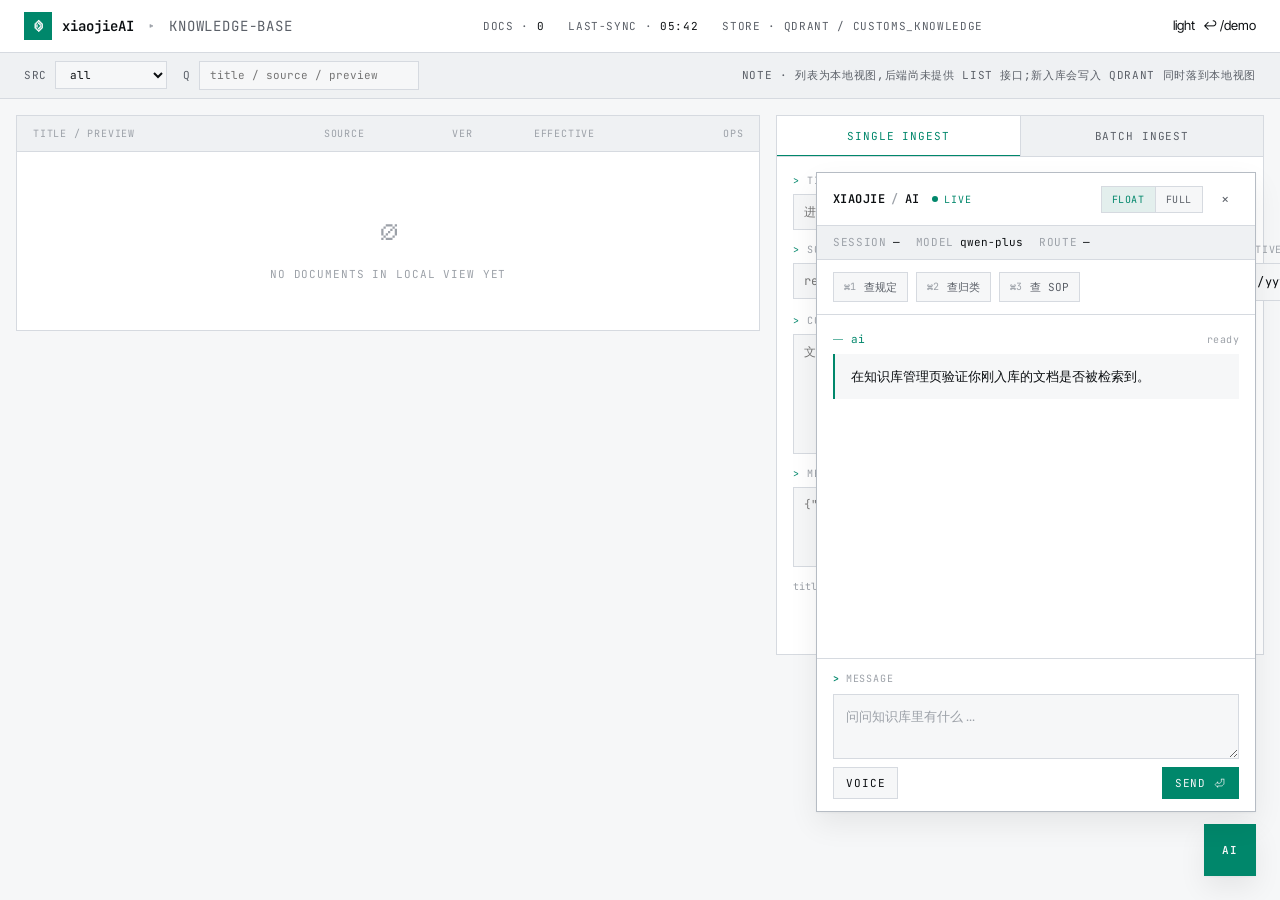
==== src/main/resources/static/knowledge.html @ c94d845a "feat(ui): ✨ Mission Control 风格前端重设计与知识库管理后台 - 抽出共享 design tokens（tokens.css）与主题切换器（theme.js）：   亮色 /" ====
<!DOCTYPE html>
<html lang="zh-CN" data-theme="dark" data-pose="floating">
<head>
    <meta charset="UTF-8">
    <meta name="viewport" content="width=device-width, initial-scale=1.0">
    <title>xiaojieAI · knowledge</title>
    <link rel="preconnect" href="https://fonts.googleapis.com">
    <link rel="preconnect" href="https://fonts.gstatic.com" crossorigin>
    <link rel="stylesheet" href="https://fonts.googleapis.com/css2?family=Inter+Tight:wght@400;500;600&family=JetBrains+Mono:wght@400;500;600&display=swap">
    <link rel="stylesheet" href="tokens.css">
    <link rel="stylesheet" href="assistant.css">
    <link rel="stylesheet" href="knowledge.css">
</head>
<body>
<div class="kb-shell">
    <!-- ========== top bar ========== -->
    <header class="kb-bar">
        <div class="kb-brand">
            <span class="kb-brand__mark">⌬</span>
            <span class="kb-brand__name">xiaojieAI</span>
            <span class="kb-brand__sep">▸</span>
            <span class="kb-brand__section">knowledge-base</span>
        </div>
        <div class="kb-meta">
            <span class="kb-meta__item">docs · <span class="num" data-kb-count>0</span></span>
            <span class="kb-meta__item">last-sync · <span class="num" data-kb-sync>—</span></span>
            <span class="kb-meta__item">store · qdrant / customs_knowledge</span>
        </div>
        <div class="kb-actions">
            <button class="demo-bar__theme" data-theme-toggle>
                <span data-theme-current>dark</span>
            </button>
            <a class="demo-bar__link" href="index.html">↩ /demo</a>
        </div>
    </header>

    <!-- ========== filters sub-bar ========== -->
    <div class="kb-filters">
        <label class="kb-filter">
            src
            <select data-kb-filter-src>
                <option value="">all</option>
                <option value="regulation">regulation</option>
                <option value="sop">sop</option>
                <option value="manual">manual</option>
                <option value="batch">batch</option>
            </select>
        </label>
        <label class="kb-filter">
            q
            <input type="search" data-kb-filter-q placeholder="title / source / preview">
        </label>
        <span class="kb-filter" style="margin-left:auto">
            note · 列表为本地视图,后端尚未提供 list 接口;新入库会写入 Qdrant 同时落到本地视图
        </span>
    </div>

    <!-- ========== body ========== -->
    <main class="kb-body">
        <!-- documents list -->
        <section class="kb-list">
            <div class="kb-list__head">
                <div>title / preview</div>
                <div>source</div>
                <div>ver</div>
                <div>effective</div>
                <div style="text-align:right">ops</div>
            </div>
            <div data-kb-list></div>
            <div class="kb-empty" data-kb-empty>
                no documents in local view yet
            </div>
        </section>

        <!-- ingest panel -->
        <aside class="kb-panel">
            <div class="kb-panel__tabs" role="tablist">
                <button class="kb-panel__tab"
                        data-kb-tab="single"
                        aria-selected="true"
                        role="tab">single ingest</button>
                <button class="kb-panel__tab"
                        data-kb-tab="batch"
                        aria-selected="false"
                        role="tab">batch ingest</button>
            </div>
            <div class="kb-panel__body">
                <!-- pane: single -->
                <div class="kb-panel__pane" data-kb-pane="single" aria-hidden="false">
                    <form class="kb-form" data-kb-form-single>
                        <div class="kb-form__row">
                            <label class="kb-form__label" for="kb-title">title</label>
                            <input id="kb-title" name="title" type="text"
                                   placeholder="进口食品标签管理规范">
                        </div>
                        <div class="kb-form__row kb-form__row--inline">
                            <div class="kb-form__row">
                                <label class="kb-form__label" for="kb-src">source</label>
                                <input id="kb-src" name="source" type="text" placeholder="regulation">
                            </div>
                            <div class="kb-form__row">
                                <label class="kb-form__label" for="kb-ver">version</label>
                                <input id="kb-ver" name="version" type="text" placeholder="3">
                            </div>
                            <div class="kb-form__row">
                                <label class="kb-form__label" for="kb-eff">effective</label>
                                <input id="kb-eff" name="effectiveFrom" type="date">
                            </div>
                        </div>
                        <div class="kb-form__row">
                            <label class="kb-form__label" for="kb-content">content</label>
                            <textarea id="kb-content" name="content" required
                                      placeholder="文档正文 ..."></textarea>
                        </div>
                        <div class="kb-form__row">
                            <label class="kb-form__label" for="kb-meta">metadata · extra json (optional)</label>
                            <textarea id="kb-meta" name="metadata"
                                      placeholder='{"tags":["food","label"],"securityLevel":"public"}'></textarea>
                        </div>
                        <div class="kb-form__hint">
                            title / source / version / effective 会自动并入 metadata。<span class="alarm">*</span> content 必填。
                        </div>
                        <div class="kb-form__actions">
                            <button type="submit" class="xj-btn xj-btn--primary">ingest →</button>
                        </div>
                    </form>
                </div>

                <!-- pane: batch -->
                <div class="kb-panel__pane" data-kb-pane="batch" aria-hidden="true">
                    <form class="kb-form" data-kb-form-batch>
                        <div class="kb-drop" data-kb-drop>
                            <span class="kb-drop__icon">⤓</span>
                            把 .md / .txt 拖到这里 · 或点击选择文件
                            <input type="file" data-kb-drop-input multiple accept=".md,.markdown,.txt"
                                   style="display:none">
                        </div>
                        <div class="kb-batch-list" data-kb-batch-list></div>
                        <div class="kb-form__row">
                            <label class="kb-form__label" for="kb-batch-extra">extra inline content</label>
                            <textarea id="kb-batch-extra" data-kb-batch-extra
                                      placeholder="多段文档用一行 --- 分隔&#10;&#10;第一段...&#10;---&#10;第二段..."
                                      style="min-height:120px"></textarea>
                        </div>
                        <div class="kb-form__hint">
                            批量接口 <code>/ai/knowledge/batch</code> 当前只接受 content 数组,不携带 metadata;
                            如需 metadata,使用左侧单篇入库。
                        </div>
                        <div class="kb-form__actions">
                            <button type="submit" class="xj-btn xj-btn--primary">ingest batch →</button>
                        </div>
                    </form>
                </div>
            </div>
        </aside>
    </main>

    <!-- ========== floating assistant (knowledge admin 也是一种宿主) ========== -->
    <div data-xj-assistant-root data-pose="floating" data-collapsed="true">
        <section class="xj-assistant">
            <header class="xj-assistant__header">
                <div class="xj-assistant__brand">
                    <div class="xj-assistant__name">
                        <strong>XIAOJIE</strong><em>/</em>AI
                    </div>
                    <span class="xj-assistant__live">
                        <span class="dot-live"></span>live
                    </span>
                </div>
                <div class="xj-assistant__actions">
                    <div class="xj-pose">
                        <button data-xj-pose="floating" aria-pressed="true">float</button>
                        <button data-xj-pose="fullscreen">full</button>
                    </div>
                    <button class="xj-iconbtn" data-xj-collapse aria-label="collapse">×</button>
                </div>
            </header>
            <div class="xj-assistant__meta">
                <div class="xj-meta-item">
                    <span class="xj-meta-key">session</span>
                    <span class="xj-meta-val" data-xj-session>—</span>
                </div>
                <div class="xj-meta-item">
                    <span class="xj-meta-key">model</span>
                    <span class="xj-meta-val">qwen-plus</span>
                </div>
                <div class="xj-meta-item">
                    <span class="xj-meta-key">route</span>
                    <span class="xj-meta-val" data-xj-route>—</span>
                </div>
            </div>
            <div class="xj-prompts">
                <button class="xj-prompt"
                        data-xj-prompt="知识库里有哪些进口食品标签的规定?"
                        data-shortcut="⌘1">查规定</button>
                <button class="xj-prompt"
                        data-xj-prompt="HS 编码 8542 怎么归类?"
                        data-shortcut="⌘2">查归类</button>
                <button class="xj-prompt"
                        data-xj-prompt="复核 SOP 关键步骤"
                        data-shortcut="⌘3">查 SOP</button>
            </div>
            <section class="xj-stream" data-xj-stream aria-live="polite">
                <article class="message message-assistant">
                    <div class="message-role" data-time="ready">ai</div>
                    <div class="message-content">在知识库管理页验证你刚入库的文档是否被检索到。</div>
                </article>
            </section>
            <form class="xj-composer" data-xj-form>
                <label class="xj-composer__label" for="kb-xj-input">message</label>
                <textarea id="kb-xj-input" data-xj-input rows="2"
                          placeholder="问问知识库里有什么 ..."></textarea>
                <div class="xj-composer__row">
                    <button type="button" class="xj-btn" data-xj-voice>voice</button>
                    <button type="submit" class="xj-btn xj-btn--primary" data-xj-send>send ⏎</button>
                </div>
            </form>
        </section>
    </div>
    <button class="xj-launcher" data-xj-launcher>AI</button>

    <div class="kb-toast" data-kb-toast></div>
</div>

<script src="theme.js"></script>
<script src="assistant.js"></script>
<script src="knowledge.js"></script>
</body>
</html>
---- src/main/resources/static/tokens.css ----
/* ==========================================================================
   xiaojieAI · Mission Control · design tokens
   ----------------------------------------------------------------------------
   - dark   = 夜班原生 (默认)
   - light  = 日间模式 (反相但仍保留等宽冷调)
   - 锐角为主, tabular numerals 全局, 4px 节奏
   ========================================================================== */

:root,
[data-theme="dark"] {
    --canvas:        #07090B;
    --surface:       #0F1318;
    --surface-2:     #161B22;
    --surface-3:     #1B2129;
    --rule:          #1F2630;
    --rule-strong:   #2C3540;

    --ink:           #E6EAF0;
    --ink-mute:      #7B8693;
    --ink-faint:     #4B545F;

    --accent:        #4DE0C9;
    --accent-soft:   rgba(77, 224, 201, 0.10);
    --accent-line:   rgba(77, 224, 201, 0.32);
    --accent-glow:   0 0 12px rgba(77, 224, 201, 0.45);

    --signal:        #FFC859;
    --alarm:         #FF6B6B;
    --success:       #6BD498;

    --row-hover:     rgba(77, 224, 201, 0.05);
    --shadow-1:      0 1px 0 rgba(0, 0, 0, 0.45), 0 12px 32px rgba(0, 0, 0, 0.42);
    --grid-line:     rgba(77, 224, 201, 0.05);
}

[data-theme="light"] {
    --canvas:        #F6F7F8;
    --surface:       #FFFFFF;
    --surface-2:     #EFF1F3;
    --surface-3:     #E5E8EC;
    --rule:          #D6DAE0;
    --rule-strong:   #B6BCC4;

    --ink:           #0B0E11;
    --ink-mute:      #5B6068;
    --ink-faint:     #9CA1A8;

    --accent:        #00876B;
    --accent-soft:   rgba(0, 135, 107, 0.08);
    --accent-line:   rgba(0, 135, 107, 0.28);
    --accent-glow:   0 0 0 transparent;

    --signal:        #B85C00;
    --alarm:         #C03030;
    --success:       #2F7D4F;

    --row-hover:     rgba(0, 135, 107, 0.04);
    --shadow-1:      0 1px 2px rgba(11, 14, 17, 0.04), 0 12px 28px rgba(11, 14, 17, 0.07);
    --grid-line:     rgba(0, 135, 107, 0.05);
}

:root {
    --space-1: 4px;
    --space-2: 8px;
    --space-3: 12px;
    --space-4: 16px;
    --space-5: 24px;
    --space-6: 32px;
    --space-8: 48px;
    --space-10: 64px;

    --radius-0: 0;
    --radius-1: 2px;

    --font-sans: 'Inter Tight', 'Söhne', -apple-system, BlinkMacSystemFont,
                 'PingFang SC', 'Microsoft YaHei', sans-serif;
    --font-mono: 'JetBrains Mono', 'IBM Plex Mono', 'SF Mono', Consolas,
                 'Courier New', monospace;

    --text-2xs:  10px;
    --text-xs:   11px;
    --text-sm:   12px;
    --text-base: 13px;
    --text-md:   14px;
    --text-lg:   16px;
    --text-xl:   20px;
    --text-2xl:  28px;

    --transition:       160ms cubic-bezier(0.2, 0, 0, 1);
    --transition-slow:  320ms cubic-bezier(0.2, 0, 0, 1);
}

/* ----- reset ----- */
*, *::before, *::after { box-sizing: border-box; }

html, body {
    margin: 0;
    padding: 0;
    min-height: 100%;
    color: var(--ink);
    background: var(--canvas);
    font-family: var(--font-sans);
    font-size: var(--text-base);
    line-height: 1.5;
    -webkit-font-smoothing: antialiased;
    text-rendering: optimizeLegibility;
    transition: background-color var(--transition-slow), color var(--transition-slow);
}

button, textarea, input, select {
    font: inherit;
    color: inherit;
}
button {
    cursor: pointer;
    background: none;
    border: none;
    padding: 0;
    color: inherit;
}
a { color: inherit; text-decoration: none; }

/* ----- typography helpers ----- */
.mono, .num, code, kbd, pre {
    font-family: var(--font-mono);
    font-variant-numeric: tabular-nums;
    font-feature-settings: 'tnum' 1, 'liga' 0;
}

.label {
    font-family: var(--font-mono);
    font-size: var(--text-xs);
    text-transform: uppercase;
    letter-spacing: 0.06em;
    color: var(--ink-faint);
}

/* ----- scrollbar ----- */
::-webkit-scrollbar { width: 10px; height: 10px; }
::-webkit-scrollbar-track { background: transparent; }
::-webkit-scrollbar-thumb {
    background: var(--rule-strong);
    border: 2px solid transparent;
    background-clip: padding-box;
    border-radius: 99px;
}
::-webkit-scrollbar-thumb:hover {
    background: var(--ink-faint);
    background-clip: padding-box;
    border: 2px solid transparent;
}

/* ----- theme transition: scanline 扫过整页 ----- */
html.theme-transitioning::after {
    content: '';
    position: fixed;
    inset: 0;
    pointer-events: none;
    z-index: 9999;
    background: linear-gradient(
        180deg,
        transparent 0%,
        var(--accent) 48%,
        var(--accent) 52%,
        transparent 100%
    );
    opacity: 0.18;
    animation: theme-scanline 540ms cubic-bezier(0.2, 0, 0, 1) forwards;
}
@keyframes theme-scanline {
    from { transform: translateY(-100%); }
    to   { transform: translateY(100%);  }
}

/* ----- live dot (heartbeat) ----- */
.dot-live {
    display: inline-block;
    width: 6px;
    height: 6px;
    border-radius: 50%;
    background: var(--accent);
    box-shadow: var(--accent-glow);
    animation: heartbeat 1.6s ease-in-out infinite;
}
@keyframes heartbeat {
    0%, 100% { opacity: 1; }
    50%      { opacity: 0.32; }
}

/* ----- driving-grid background utility ----- */
.with-grid {
    background-image:
        linear-gradient(var(--grid-line) 1px, transparent 1px),
        linear-gradient(90deg, var(--grid-line) 1px, transparent 1px);
    background-size: 32px 32px;
}
---- src/main/resources/static/assistant.css ----
/* ==========================================================================
   xiaojieAI · Mission Control · assistant component
   ----------------------------------------------------------------------------
   挂载约定：根节点上写 [data-xj-assistant-root] data-pose="side|floating|fullscreen"
            子节点用 data-xj-* 标记角色，避免和宿主页面 class 冲突
   ========================================================================== */

/* ---------- shell ---------- */
.xj-assistant {
    display: flex;
    flex-direction: column;
    min-height: 0;
    height: 100%;
    background: var(--surface);
    color: var(--ink);
    border: 1px solid var(--rule);
    overflow: hidden;
}

/* ---------- header ---------- */
.xj-assistant__header {
    display: grid;
    grid-template-columns: 1fr auto;
    gap: var(--space-3);
    align-items: center;
    padding: var(--space-3) var(--space-4);
    border-bottom: 1px solid var(--rule);
    background: var(--surface);
}

.xj-assistant__brand {
    display: inline-flex;
    align-items: center;
    gap: var(--space-3);
    min-width: 0;
}
.xj-assistant__name {
    font-family: var(--font-mono);
    font-size: var(--text-sm);
    font-weight: 500;
    letter-spacing: 0.04em;
    color: var(--ink);
}
.xj-assistant__name strong {
    font-weight: 600;
}
.xj-assistant__name em {
    color: var(--ink-faint);
    font-style: normal;
    margin: 0 6px;
}
.xj-assistant__live {
    display: inline-flex;
    align-items: center;
    gap: 6px;
    color: var(--accent);
    font-family: var(--font-mono);
    font-size: var(--text-2xs);
    text-transform: uppercase;
    letter-spacing: 0.1em;
}

.xj-assistant__actions {
    display: inline-flex;
    align-items: center;
    gap: var(--space-2);
}

.xj-pose {
    display: inline-flex;
    border: 1px solid var(--rule);
    background: var(--canvas);
}
.xj-pose button {
    padding: 5px 10px;
    color: var(--ink-mute);
    font-family: var(--font-mono);
    font-size: var(--text-2xs);
    text-transform: uppercase;
    letter-spacing: 0.06em;
    border-right: 1px solid var(--rule);
    transition: color var(--transition), background var(--transition);
}
.xj-pose button:last-child { border-right: 0; }
.xj-pose button:hover { color: var(--ink); background: var(--surface-2); }
.xj-pose button[aria-pressed="true"] {
    color: var(--accent);
    background: var(--accent-soft);
}

.xj-iconbtn {
    width: 28px;
    height: 28px;
    display: inline-grid;
    place-items: center;
    color: var(--ink-mute);
    border: 1px solid transparent;
    transition: color var(--transition), border-color var(--transition);
    font-family: var(--font-mono);
    font-size: var(--text-md);
    line-height: 1;
}
.xj-iconbtn:hover {
    color: var(--ink);
    border-color: var(--rule);
}

/* ---------- meta strip ---------- */
.xj-assistant__meta {
    display: flex;
    flex-wrap: wrap;
    gap: var(--space-4);
    padding: var(--space-2) var(--space-4);
    background: var(--surface-2);
    border-bottom: 1px solid var(--rule);
    font-family: var(--font-mono);
    font-size: var(--text-xs);
    color: var(--ink-mute);
}
.xj-meta-item {
    display: inline-flex;
    align-items: baseline;
    gap: 6px;
    min-width: 0;
}
.xj-meta-key {
    color: var(--ink-faint);
    text-transform: uppercase;
    letter-spacing: 0.06em;
}
.xj-meta-val {
    color: var(--ink);
    max-width: 22ch;
    overflow: hidden;
    text-overflow: ellipsis;
    white-space: nowrap;
}
.xj-meta-val[data-route="rag"]   { color: var(--accent); }
.xj-meta-val[data-route="plain"] { color: var(--signal); }

/* ---------- prompt bank ---------- */
.xj-prompts {
    display: flex;
    flex-wrap: wrap;
    gap: var(--space-2);
    padding: var(--space-3) var(--space-4);
    border-bottom: 1px solid var(--rule);
}
.xj-prompt {
    display: inline-flex;
    align-items: center;
    gap: 8px;
    padding: 6px 10px;
    border: 1px solid var(--rule);
    background: var(--canvas);
    color: var(--ink-mute);
    font-family: var(--font-mono);
    font-size: var(--text-xs);
    transition: color var(--transition), border-color var(--transition), background var(--transition);
}
.xj-prompt::before {
    content: attr(data-shortcut);
    color: var(--ink-faint);
    font-size: var(--text-2xs);
}
.xj-prompt:hover {
    color: var(--ink);
    border-color: var(--accent);
    background: var(--accent-soft);
}
.xj-prompt:hover::before { color: var(--accent); }

/* ---------- chat stream ---------- */
.xj-stream {
    flex: 1;
    min-height: 0;
    overflow-y: auto;
    padding: var(--space-4);
    display: flex;
    flex-direction: column;
    gap: var(--space-4);
}

.message {
    display: flex;
    flex-direction: column;
    gap: 6px;
}
.message-role {
    display: inline-flex;
    align-items: center;
    gap: 8px;
    font-family: var(--font-mono);
    font-size: var(--text-xs);
    color: var(--ink-mute);
    text-transform: lowercase;
    letter-spacing: 0.04em;
}
.message-role::before {
    content: '';
    width: 10px;
    height: 1px;
    background: currentColor;
    opacity: 0.6;
}
.message-role::after {
    margin-left: auto;
    content: attr(data-time);
    color: var(--ink-faint);
    font-size: var(--text-2xs);
}
.message-user .message-role { color: var(--ink-mute); }
.message-assistant .message-role { color: var(--accent); }

.message-content {
    padding: var(--space-3) var(--space-4);
    background: var(--canvas);
    border-left: 2px solid var(--rule);
    line-height: 1.65;
    white-space: pre-wrap;
    word-break: break-word;
    color: var(--ink);
}
.message-user .message-content {
    background: var(--surface-2);
    border-left-color: var(--ink-mute);
}
.message-assistant .message-content {
    border-left-color: var(--accent);
}

.message-trail {
    display: flex;
    flex-wrap: wrap;
    gap: var(--space-3);
    padding-left: calc(var(--space-4) + 2px);
    font-family: var(--font-mono);
    font-size: var(--text-2xs);
    color: var(--ink-faint);
    text-transform: uppercase;
    letter-spacing: 0.06em;
}
.message-trail .route   { color: var(--accent); }
.message-trail .signal  { color: var(--signal); }
.message-trail span + span::before {
    content: '· ';
    margin-right: 4px;
    color: var(--ink-faint);
}

/* streaming cursor 与 spinner */
.streaming-cursor {
    display: inline-block;
    width: 0.55em;
    height: 1em;
    margin-left: 2px;
    background: var(--accent);
    vertical-align: -0.15em;
    animation: xj-blink 0.6s steps(2, end) infinite;
}
@keyframes xj-blink {
    0%, 49%   { opacity: 1; }
    50%, 100% { opacity: 0; }
}

.message-spinner {
    display: inline-flex;
    align-items: center;
    gap: 8px;
    color: var(--ink-mute);
    font-family: var(--font-mono);
    font-size: var(--text-xs);
}
.message-spinner::before {
    content: '';
    width: 10px;
    height: 10px;
    border: 1px solid var(--ink-faint);
    border-top-color: var(--accent);
    animation: xj-rotate 0.9s linear infinite;
}
@keyframes xj-rotate {
    to { transform: rotate(360deg); }
}

/* ---------- composer ---------- */
.xj-composer {
    border-top: 1px solid var(--rule);
    padding: var(--space-3) var(--space-4);
    display: flex;
    flex-direction: column;
    gap: var(--space-2);
    background: var(--surface);
}
.xj-composer__label {
    display: inline-flex;
    align-items: center;
    gap: 6px;
    color: var(--ink-faint);
    font-family: var(--font-mono);
    font-size: var(--text-2xs);
    text-transform: uppercase;
    letter-spacing: 0.08em;
}
.xj-composer__label::before {
    content: '>';
    color: var(--accent);
    font-weight: 600;
}
.xj-composer textarea {
    width: 100%;
    min-height: 64px;
    padding: var(--space-3);
    background: var(--canvas);
    color: var(--ink);
    border: 1px solid var(--rule);
    resize: vertical;
    font-family: var(--font-sans);
    font-size: var(--text-base);
    line-height: 1.5;
    transition: border-color var(--transition);
}
.xj-composer textarea::placeholder {
    color: var(--ink-faint);
}
.xj-composer textarea:focus {
    outline: none;
    border-color: var(--accent);
}
.xj-composer.is-busy { opacity: 0.72; pointer-events: none; }

.xj-composer__row {
    display: flex;
    justify-content: space-between;
    gap: var(--space-2);
}

.xj-btn {
    display: inline-flex;
    align-items: center;
    gap: 6px;
    height: 32px;
    padding: 0 12px;
    border: 1px solid var(--rule);
    background: var(--canvas);
    color: var(--ink);
    font-family: var(--font-mono);
    font-size: var(--text-xs);
    text-transform: uppercase;
    letter-spacing: 0.08em;
    transition: color var(--transition), border-color var(--transition), background var(--transition);
}
.xj-btn:hover { border-color: var(--ink-mute); }
.xj-btn--primary {
    color: var(--canvas);
    background: var(--accent);
    border-color: var(--accent);
    box-shadow: var(--accent-glow);
}
.xj-btn--primary:hover { filter: brightness(1.06); }
.xj-btn[disabled] { opacity: 0.4; pointer-events: none; }

/* ---------- pose: side ---------- */
[data-xj-assistant-root][data-pose="side"] {
    height: 100%;
    min-height: 0;
}

/* ---------- pose: floating ---------- */
[data-xj-assistant-root][data-pose="floating"] .xj-assistant {
    position: fixed;
    right: var(--space-5);
    bottom: calc(var(--space-5) + 64px);
    width: min(440px, calc(100vw - 32px));
    height: min(640px, calc(100vh - 140px));
    box-shadow: var(--shadow-1);
    z-index: 80;
    border-color: var(--rule-strong);
}
[data-xj-assistant-root][data-pose="floating"][data-collapsed="true"] .xj-assistant {
    display: none;
}

/* ---------- pose: fullscreen ---------- */
[data-xj-assistant-root][data-pose="fullscreen"] .xj-assistant {
    position: fixed;
    inset: var(--space-3);
    z-index: 90;
    box-shadow: var(--shadow-1);
}

/* ---------- launcher (only floating) ---------- */
.xj-launcher {
    display: none;
    position: fixed;
    right: var(--space-5);
    bottom: var(--space-5);
    width: 52px;
    height: 52px;
    background: var(--accent);
    color: var(--canvas);
    font-family: var(--font-mono);
    font-size: var(--text-xs);
    font-weight: 600;
    text-transform: uppercase;
    letter-spacing: 0.1em;
    place-items: center;
    box-shadow: var(--shadow-1), var(--accent-glow);
    z-index: 70;
    border: 1px solid var(--accent);
    transition: transform var(--transition);
}
.xj-launcher:hover { transform: translateY(-2px); }
[data-xj-assistant-root][data-pose="floating"] ~ .xj-launcher,
[data-xj-assistant-root][data-pose="floating"] .xj-launcher {
    display: inline-grid;
}

/* ---------- responsive ---------- */
@media (max-width: 760px) {
    [data-xj-assistant-root][data-pose="floating"] .xj-assistant,
    [data-xj-assistant-root][data-pose="side"]     .xj-assistant {
        position: fixed;
        inset: var(--space-3);
        width: auto;
        height: auto;
    }
}
---- src/main/resources/static/knowledge.css ----
/* ==========================================================================
   xiaojieAI · knowledge admin page
   ========================================================================== */

.kb-shell {
    display: grid;
    grid-template-rows: auto auto 1fr;
    min-height: 100vh;
    background: var(--canvas);
}

/* ---------- top bar (this is xiaojieAI itself, not a host mock) ---------- */
.kb-bar {
    display: grid;
    grid-template-columns: auto 1fr auto;
    align-items: center;
    gap: var(--space-5);
    padding: var(--space-3) var(--space-5);
    border-bottom: 1px solid var(--rule);
    background: var(--surface);
}

.kb-brand {
    display: inline-flex;
    align-items: center;
    gap: 10px;
}
.kb-brand__mark {
    display: inline-grid;
    place-items: center;
    width: 28px;
    height: 28px;
    background: var(--accent);
    color: var(--canvas);
    font-family: var(--font-mono);
    font-size: var(--text-md);
    font-weight: 700;
    box-shadow: var(--accent-glow);
}
.kb-brand__name {
    font-family: var(--font-mono);
    font-size: var(--text-md);
    font-weight: 600;
    color: var(--ink);
}
.kb-brand__sep {
    color: var(--ink-faint);
    margin: 0 4px;
}
.kb-brand__section {
    color: var(--ink-mute);
    font-family: var(--font-mono);
    font-size: var(--text-md);
    text-transform: uppercase;
    letter-spacing: 0.06em;
}

.kb-meta {
    display: inline-flex;
    gap: var(--space-5);
    justify-content: center;
    color: var(--ink-mute);
    font-family: var(--font-mono);
    font-size: var(--text-xs);
    text-transform: uppercase;
    letter-spacing: 0.06em;
}
.kb-meta__item .num { color: var(--ink); }

.kb-actions {
    display: inline-flex;
    gap: var(--space-2);
    align-items: center;
}

/* ---------- sub bar: filters ---------- */
.kb-filters {
    display: flex;
    align-items: center;
    gap: var(--space-4);
    padding: var(--space-2) var(--space-5);
    border-bottom: 1px solid var(--rule);
    background: var(--surface-2);
    flex-wrap: wrap;
}
.kb-filter {
    display: inline-flex;
    align-items: center;
    gap: 8px;
    color: var(--ink-mute);
    font-family: var(--font-mono);
    font-size: var(--text-xs);
    text-transform: uppercase;
    letter-spacing: 0.06em;
}
.kb-filter select,
.kb-filter input {
    background: var(--canvas);
    color: var(--ink);
    border: 1px solid var(--rule);
    padding: 5px 10px;
    font-family: var(--font-mono);
    font-size: var(--text-xs);
    text-transform: none;
    letter-spacing: 0;
    transition: border-color var(--transition);
}
.kb-filter select:focus,
.kb-filter input:focus {
    outline: none;
    border-color: var(--accent);
}
.kb-filter input[type="search"] { min-width: 220px; }

/* ---------- main grid ---------- */
.kb-body {
    display: grid;
    grid-template-columns: minmax(0, 1.45fr) minmax(380px, 0.95fr);
    gap: var(--space-4);
    padding: var(--space-4);
    align-items: start;
}

/* ---------- documents list ---------- */
.kb-list {
    border: 1px solid var(--rule);
    background: var(--surface);
    overflow: hidden;
}
.kb-list__head {
    display: grid;
    grid-template-columns: 2.4fr 1fr 0.6fr 1fr 0.7fr;
    gap: var(--space-3);
    padding: 10px var(--space-4);
    background: var(--surface-2);
    border-bottom: 1px solid var(--rule);
    color: var(--ink-faint);
    font-family: var(--font-mono);
    font-size: var(--text-2xs);
    text-transform: uppercase;
    letter-spacing: 0.08em;
}
.kb-row {
    display: grid;
    grid-template-columns: 2.4fr 1fr 0.6fr 1fr 0.7fr;
    gap: var(--space-3);
    padding: 12px var(--space-4);
    border-bottom: 1px solid var(--rule);
    align-items: center;
    cursor: default;
    position: relative;
    transition: background var(--transition);
}
.kb-row:last-child { border-bottom: 0; }
.kb-row:hover {
    background: var(--row-hover);
}
.kb-row::before {
    content: '';
    position: absolute;
    left: 0;
    top: 0;
    bottom: 0;
    width: 2px;
    background: transparent;
    transition: background var(--transition);
}
.kb-row:hover::before { background: var(--accent); }

.kb-row__title {
    color: var(--ink);
    font-size: var(--text-md);
    font-weight: 500;
    overflow: hidden;
    text-overflow: ellipsis;
    white-space: nowrap;
}
.kb-row__title-sub {
    display: block;
    color: var(--ink-faint);
    font-family: var(--font-mono);
    font-size: var(--text-2xs);
    text-transform: uppercase;
    letter-spacing: 0.06em;
    margin-top: 2px;
}
.kb-row__src {
    color: var(--ink-mute);
    font-family: var(--font-mono);
    font-size: var(--text-xs);
}
.kb-row__ver {
    color: var(--accent);
    font-family: var(--font-mono);
    font-size: var(--text-xs);
}
.kb-row__date {
    color: var(--ink-mute);
    font-family: var(--font-mono);
    font-size: var(--text-xs);
}
.kb-row__ops {
    display: inline-flex;
    gap: 6px;
    justify-content: flex-end;
}
.kb-row__op {
    width: 26px;
    height: 26px;
    display: inline-grid;
    place-items: center;
    color: var(--ink-mute);
    border: 1px solid transparent;
    font-family: var(--font-mono);
    font-size: var(--text-xs);
    transition: color var(--transition), border-color var(--transition);
}
.kb-row__op:hover {
    color: var(--ink);
    border-color: var(--rule);
}
.kb-row__op--danger:hover {
    color: var(--alarm);
    border-color: var(--alarm);
}

.kb-empty {
    padding: var(--space-8) var(--space-4);
    text-align: center;
    color: var(--ink-faint);
    font-family: var(--font-mono);
    font-size: var(--text-xs);
    text-transform: uppercase;
    letter-spacing: 0.08em;
}
.kb-empty::before {
    content: '∅';
    display: block;
    color: var(--ink-faint);
    font-size: 36px;
    margin-bottom: var(--space-3);
    font-family: var(--font-mono);
}

/* ---------- ingest panel ---------- */
.kb-panel {
    border: 1px solid var(--rule);
    background: var(--surface);
    position: sticky;
    top: var(--space-4);
}
.kb-panel__tabs {
    display: flex;
    border-bottom: 1px solid var(--rule);
    background: var(--surface-2);
}
.kb-panel__tab {
    flex: 1;
    padding: 12px var(--space-4);
    color: var(--ink-mute);
    font-family: var(--font-mono);
    font-size: var(--text-xs);
    text-transform: uppercase;
    letter-spacing: 0.08em;
    border-right: 1px solid var(--rule);
    transition: color var(--transition), background var(--transition);
}
.kb-panel__tab:last-child { border-right: 0; }
.kb-panel__tab:hover { color: var(--ink); }
.kb-panel__tab[aria-selected="true"] {
    color: var(--accent);
    background: var(--surface);
    box-shadow: inset 0 -1px 0 var(--accent);
}

.kb-panel__body {
    padding: var(--space-4);
}
.kb-panel__pane { display: none; }
.kb-panel__pane[aria-hidden="false"] { display: block; }

.kb-form {
    display: flex;
    flex-direction: column;
    gap: var(--space-3);
}
.kb-form__row {
    display: flex;
    flex-direction: column;
    gap: 6px;
}
.kb-form__row--inline {
    display: grid;
    grid-template-columns: 1fr 1fr 1fr;
    gap: var(--space-3);
}
.kb-form__label {
    color: var(--ink-faint);
    font-family: var(--font-mono);
    font-size: var(--text-2xs);
    text-transform: uppercase;
    letter-spacing: 0.08em;
}
.kb-form__label::before {
    content: '> ';
    color: var(--accent);
}
.kb-form input,
.kb-form textarea {
    background: var(--canvas);
    color: var(--ink);
    border: 1px solid var(--rule);
    padding: 8px 10px;
    font-family: var(--font-mono);
    font-size: var(--text-sm);
    transition: border-color var(--transition);
}
.kb-form input:focus,
.kb-form textarea:focus {
    outline: none;
    border-color: var(--accent);
}
.kb-form textarea {
    min-height: 120px;
    resize: vertical;
    line-height: 1.5;
}
.kb-form textarea[name="metadata"] { min-height: 80px; font-size: var(--text-xs); }
.kb-form__hint {
    color: var(--ink-faint);
    font-family: var(--font-mono);
    font-size: var(--text-2xs);
    line-height: 1.5;
}
.kb-form__hint .alarm { color: var(--alarm); }
.kb-form__actions {
    display: flex;
    justify-content: flex-end;
    gap: var(--space-2);
}

/* ---------- batch dropzone ---------- */
.kb-drop {
    border: 1px dashed var(--rule-strong);
    background: var(--canvas);
    padding: var(--space-6) var(--space-4);
    text-align: center;
    color: var(--ink-mute);
    font-family: var(--font-mono);
    font-size: var(--text-xs);
    text-transform: uppercase;
    letter-spacing: 0.06em;
    transition: border-color var(--transition), color var(--transition), background var(--transition);
}
.kb-drop.is-over {
    border-color: var(--accent);
    color: var(--accent);
    background: var(--accent-soft);
}
.kb-drop__icon {
    display: block;
    font-size: 28px;
    color: var(--accent);
    margin-bottom: 10px;
}
.kb-batch-list {
    margin-top: var(--space-3);
    display: flex;
    flex-direction: column;
    gap: var(--space-2);
    max-height: 200px;
    overflow-y: auto;
}
.kb-batch-item {
    display: grid;
    grid-template-columns: auto 1fr auto auto;
    gap: var(--space-3);
    align-items: center;
    padding: 8px 10px;
    background: var(--canvas);
    border: 1px solid var(--rule);
    font-family: var(--font-mono);
    font-size: var(--text-xs);
    color: var(--ink);
}
.kb-batch-item__index { color: var(--accent); }
.kb-batch-item__name { color: var(--ink); overflow: hidden; text-overflow: ellipsis; white-space: nowrap; }
.kb-batch-item__size { color: var(--ink-faint); }
.kb-batch-item__remove {
    color: var(--ink-mute);
    width: 20px;
    height: 20px;
    line-height: 1;
}
.kb-batch-item__remove:hover { color: var(--alarm); }

/* ---------- toast ---------- */
.kb-toast {
    position: fixed;
    bottom: var(--space-5);
    left: 50%;
    transform: translateX(-50%);
    padding: 10px var(--space-4);
    background: var(--surface);
    border: 1px solid var(--rule-strong);
    color: var(--ink);
    font-family: var(--font-mono);
    font-size: var(--text-xs);
    box-shadow: var(--shadow-1);
    z-index: 200;
    opacity: 0;
    transition: opacity var(--transition), transform var(--transition);
    pointer-events: none;
}
.kb-toast.is-visible {
    opacity: 1;
    transform: translateX(-50%) translateY(-4px);
}
.kb-toast.is-success { border-color: var(--accent); color: var(--accent); }
.kb-toast.is-error   { border-color: var(--alarm); color: var(--alarm); }

/* ---------- responsive ---------- */
@media (max-width: 1100px) {
    .kb-body { grid-template-columns: minmax(0, 1fr); }
    .kb-panel { position: static; }
    .kb-list__head, .kb-row {
        grid-template-columns: 1.6fr 0.8fr 0.5fr 0.8fr 0.5fr;
    }
}
@media (max-width: 760px) {
    .kb-bar { grid-template-columns: 1fr; gap: var(--space-3); }
    .kb-meta { justify-content: flex-start; flex-wrap: wrap; }
    .kb-list__head, .kb-row {
        grid-template-columns: 1fr;
        gap: 4px;
    }
    .kb-row__src::before { content: 'src · '; color: var(--ink-faint); }
    .kb-row__ver::before { content: 'ver · '; color: var(--ink-faint); }
    .kb-row__date::before { content: 'eff · '; color: var(--ink-faint); }
}
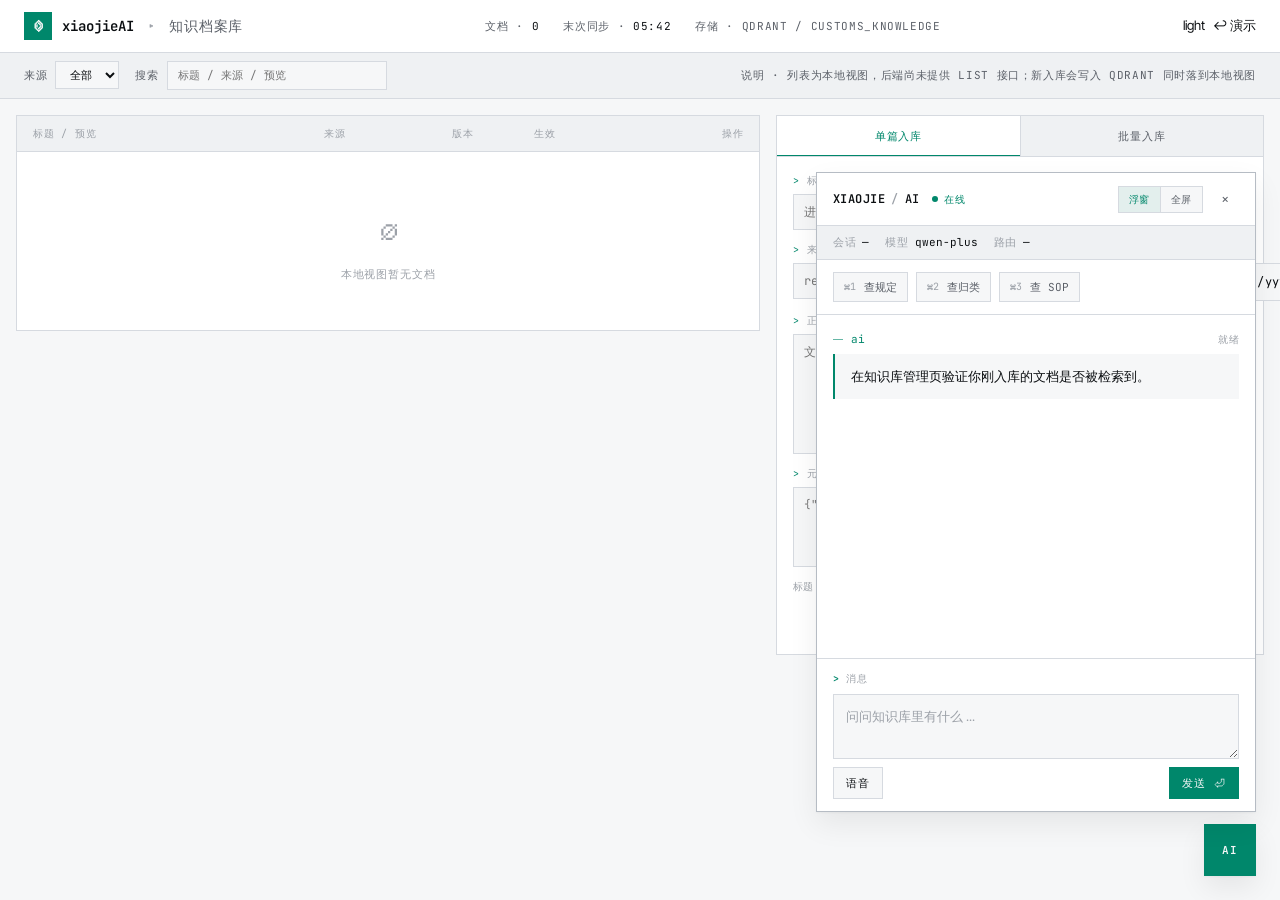
==== commit 16fb5b06: "chore(ui): 🌐 助手与知识库页 UI 文案中文化 - 按钮、标签、状态值改为中文：侧栏 / 浮窗 / 全屏、宿主 / 形态 / 主题、   待复核 / 审单中 / 暂扣 / 已放行、单篇入库" ====
--- a/src/main/resources/static/knowledge.html
+++ b/src/main/resources/static/knowledge.html
@@ -19,39 +19,39 @@
             <span class="kb-brand__mark">⌬</span>
             <span class="kb-brand__name">xiaojieAI</span>
             <span class="kb-brand__sep">▸</span>
-            <span class="kb-brand__section">knowledge-base</span>
+            <span class="kb-brand__section">知识档案库</span>
         </div>
         <div class="kb-meta">
-            <span class="kb-meta__item">docs · <span class="num" data-kb-count>0</span></span>
-            <span class="kb-meta__item">last-sync · <span class="num" data-kb-sync>—</span></span>
-            <span class="kb-meta__item">store · qdrant / customs_knowledge</span>
+            <span class="kb-meta__item">文档 · <span class="num" data-kb-count>0</span></span>
+            <span class="kb-meta__item">末次同步 · <span class="num" data-kb-sync>—</span></span>
+            <span class="kb-meta__item">存储 · qdrant / customs_knowledge</span>
         </div>
         <div class="kb-actions">
             <button class="demo-bar__theme" data-theme-toggle>
-                <span data-theme-current>dark</span>
+                <span data-theme-current>暗色</span>
             </button>
-            <a class="demo-bar__link" href="index.html">↩ /demo</a>
+            <a class="demo-bar__link" href="index.html">↩ 演示</a>
         </div>
     </header>
 
     <!-- ========== filters sub-bar ========== -->
     <div class="kb-filters">
         <label class="kb-filter">
-            src
+            来源
             <select data-kb-filter-src>
-                <option value="">all</option>
-                <option value="regulation">regulation</option>
-                <option value="sop">sop</option>
-                <option value="manual">manual</option>
-                <option value="batch">batch</option>
+                <option value="">全部</option>
+                <option value="regulation">法规</option>
+                <option value="sop">流程</option>
+                <option value="manual">手册</option>
+                <option value="batch">批量</option>
             </select>
         </label>
         <label class="kb-filter">
-            q
-            <input type="search" data-kb-filter-q placeholder="title / source / preview">
+            搜索
+            <input type="search" data-kb-filter-q placeholder="标题 / 来源 / 预览">
         </label>
         <span class="kb-filter" style="margin-left:auto">
-            note · 列表为本地视图,后端尚未提供 list 接口;新入库会写入 Qdrant 同时落到本地视图
+            说明 · 列表为本地视图，后端尚未提供 list 接口；新入库会写入 Qdrant 同时落到本地视图
         </span>
     </div>
 
@@ -60,15 +60,15 @@
         <!-- documents list -->
         <section class="kb-list">
             <div class="kb-list__head">
-                <div>title / preview</div>
-                <div>source</div>
-                <div>ver</div>
-                <div>effective</div>
-                <div style="text-align:right">ops</div>
+                <div>标题 / 预览</div>
+                <div>来源</div>
+                <div>版本</div>
+                <div>生效</div>
+                <div style="text-align:right">操作</div>
             </div>
             <div data-kb-list></div>
             <div class="kb-empty" data-kb-empty>
-                no documents in local view yet
+                本地视图暂无文档
             </div>
         </section>
 
@@ -78,50 +78,50 @@
                 <button class="kb-panel__tab"
                         data-kb-tab="single"
                         aria-selected="true"
-                        role="tab">single ingest</button>
+                        role="tab">单篇入库</button>
                 <button class="kb-panel__tab"
                         data-kb-tab="batch"
                         aria-selected="false"
-                        role="tab">batch ingest</button>
+                        role="tab">批量入库</button>
             </div>
             <div class="kb-panel__body">
                 <!-- pane: single -->
                 <div class="kb-panel__pane" data-kb-pane="single" aria-hidden="false">
                     <form class="kb-form" data-kb-form-single>
                         <div class="kb-form__row">
-                            <label class="kb-form__label" for="kb-title">title</label>
+                            <label class="kb-form__label" for="kb-title">标题</label>
                             <input id="kb-title" name="title" type="text"
                                    placeholder="进口食品标签管理规范">
                         </div>
                         <div class="kb-form__row kb-form__row--inline">
                             <div class="kb-form__row">
-                                <label class="kb-form__label" for="kb-src">source</label>
+                                <label class="kb-form__label" for="kb-src">来源</label>
                                 <input id="kb-src" name="source" type="text" placeholder="regulation">
                             </div>
                             <div class="kb-form__row">
-                                <label class="kb-form__label" for="kb-ver">version</label>
+                                <label class="kb-form__label" for="kb-ver">版本</label>
                                 <input id="kb-ver" name="version" type="text" placeholder="3">
                             </div>
                             <div class="kb-form__row">
-                                <label class="kb-form__label" for="kb-eff">effective</label>
+                                <label class="kb-form__label" for="kb-eff">生效</label>
                                 <input id="kb-eff" name="effectiveFrom" type="date">
                             </div>
                         </div>
                         <div class="kb-form__row">
-                            <label class="kb-form__label" for="kb-content">content</label>
+                            <label class="kb-form__label" for="kb-content">正文</label>
                             <textarea id="kb-content" name="content" required
                                       placeholder="文档正文 ..."></textarea>
                         </div>
                         <div class="kb-form__row">
-                            <label class="kb-form__label" for="kb-meta">metadata · extra json (optional)</label>
+                            <label class="kb-form__label" for="kb-meta">元数据 · 额外 JSON（可选）</label>
                             <textarea id="kb-meta" name="metadata"
                                       placeholder='{"tags":["food","label"],"securityLevel":"public"}'></textarea>
                         </div>
                         <div class="kb-form__hint">
-                            title / source / version / effective 会自动并入 metadata。<span class="alarm">*</span> content 必填。
+                            标题 / 来源 / 版本 / 生效 会自动并入 metadata。<span class="alarm">*</span> 正文必填。
                         </div>
                         <div class="kb-form__actions">
-                            <button type="submit" class="xj-btn xj-btn--primary">ingest →</button>
+                            <button type="submit" class="xj-btn xj-btn--primary">入库 →</button>
                         </div>
                     </form>
                 </div>
@@ -137,17 +137,17 @@
                         </div>
                         <div class="kb-batch-list" data-kb-batch-list></div>
                         <div class="kb-form__row">
-                            <label class="kb-form__label" for="kb-batch-extra">extra inline content</label>
+                            <label class="kb-form__label" for="kb-batch-extra">额外文本片段</label>
                             <textarea id="kb-batch-extra" data-kb-batch-extra
                                       placeholder="多段文档用一行 --- 分隔&#10;&#10;第一段...&#10;---&#10;第二段..."
                                       style="min-height:120px"></textarea>
                         </div>
                         <div class="kb-form__hint">
-                            批量接口 <code>/ai/knowledge/batch</code> 当前只接受 content 数组,不携带 metadata;
-                            如需 metadata,使用左侧单篇入库。
+                            批量接口 <code>/ai/knowledge/batch</code> 当前只接受 content 数组，不携带 metadata；
+                            如需 metadata，使用左侧单篇入库。
                         </div>
                         <div class="kb-form__actions">
-                            <button type="submit" class="xj-btn xj-btn--primary">ingest batch →</button>
+                            <button type="submit" class="xj-btn xj-btn--primary">批量入库 →</button>
                         </div>
                     </form>
                 </div>
@@ -164,28 +164,28 @@
                         <strong>XIAOJIE</strong><em>/</em>AI
                     </div>
                     <span class="xj-assistant__live">
-                        <span class="dot-live"></span>live
+                        <span class="dot-live"></span>在线
                     </span>
                 </div>
                 <div class="xj-assistant__actions">
                     <div class="xj-pose">
-                        <button data-xj-pose="floating" aria-pressed="true">float</button>
-                        <button data-xj-pose="fullscreen">full</button>
+                        <button data-xj-pose="floating" aria-pressed="true">浮窗</button>
+                        <button data-xj-pose="fullscreen">全屏</button>
                     </div>
                     <button class="xj-iconbtn" data-xj-collapse aria-label="collapse">×</button>
                 </div>
             </header>
             <div class="xj-assistant__meta">
                 <div class="xj-meta-item">
-                    <span class="xj-meta-key">session</span>
+                    <span class="xj-meta-key">会话</span>
                     <span class="xj-meta-val" data-xj-session>—</span>
                 </div>
                 <div class="xj-meta-item">
-                    <span class="xj-meta-key">model</span>
+                    <span class="xj-meta-key">模型</span>
                     <span class="xj-meta-val">qwen-plus</span>
                 </div>
                 <div class="xj-meta-item">
-                    <span class="xj-meta-key">route</span>
+                    <span class="xj-meta-key">路由</span>
                     <span class="xj-meta-val" data-xj-route>—</span>
                 </div>
             </div>
@@ -202,17 +202,17 @@
             </div>
             <section class="xj-stream" data-xj-stream aria-live="polite">
                 <article class="message message-assistant">
-                    <div class="message-role" data-time="ready">ai</div>
+                    <div class="message-role" data-time="就绪">AI</div>
                     <div class="message-content">在知识库管理页验证你刚入库的文档是否被检索到。</div>
                 </article>
             </section>
             <form class="xj-composer" data-xj-form>
-                <label class="xj-composer__label" for="kb-xj-input">message</label>
+                <label class="xj-composer__label" for="kb-xj-input">消息</label>
                 <textarea id="kb-xj-input" data-xj-input rows="2"
                           placeholder="问问知识库里有什么 ..."></textarea>
                 <div class="xj-composer__row">
-                    <button type="button" class="xj-btn" data-xj-voice>voice</button>
-                    <button type="submit" class="xj-btn xj-btn--primary" data-xj-send>send ⏎</button>
+                    <button type="button" class="xj-btn" data-xj-voice>语音</button>
+                    <button type="submit" class="xj-btn xj-btn--primary" data-xj-send>发送 ⏎</button>
                 </div>
             </form>
         </section>
